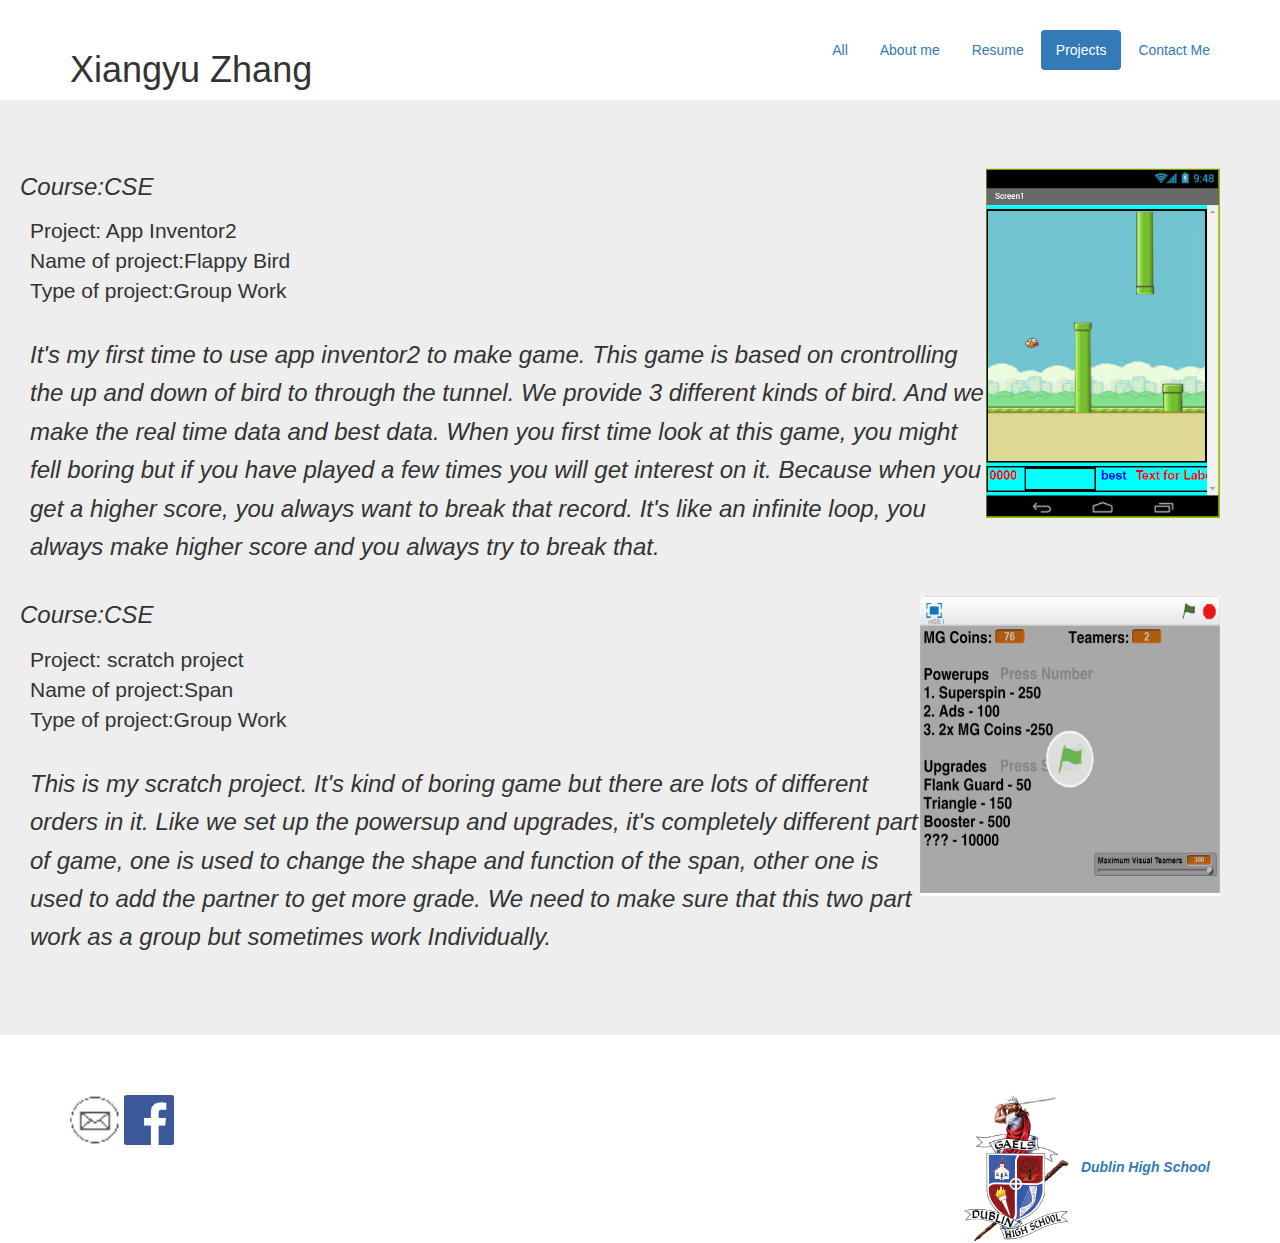
==== Zhang_Project.html @ 0f082287 "My first commit" ====
<!DOCTYPE html>
  <html>
    <head>
      <title>Engineering protfolio</title>
        <link rel="stylesheet" type="text/css" href="bootstrap.css">
        <link rel="stylesheet" type="text/css" href="stylesheet.css">
    </head>
    
    
    <body class='image'>
      <header class="container">
        <div class="row">
          <div class="col-md-4">
            <h1>Xiangyu Zhang</h1>
          </div>
            <div class='pull-right'>
              <ul class="nav nav-pills">
                <li><a href='index.html'>All</a></li>
                <li><a href="Zhang_Aboutme.html">About me</a></li>
                <li><a href='Zhang_Resme.html'>Resume</a></li>
                <li class="active"><a href='Zhang_Project.html'>Projects</a></li>
                <li><a href='Zhang_Contractme.html'>Contact Me</a></li>
              </ul>
          </div>
        </div>
      </header>
        
        
      <section class='jumbotron'>
        <div class='col-ml-3'>
          <img style='float:right; margin-right:60px; height: 350px' src='image/app.jpg'/>
            <h3 style='margin-left:20px'><em>Course:CSE</em></h3>
            <p style='margin-left:30px'>Project: App Inventor2</br>Name of project:Flappy Bird</br>Type of project:Group Work</p>
          <h3 style='margin:30px'>It's my first time to use app inventor2 to make game. This game is based on crontrolling the up and down of bird to through the tunnel. We provide 3 different kinds of bird. And we make the real time data and best data. When you first time look at this game, you might fell boring but if you have played a few times you will get interest on it. Because when you get a higher score, you always want to break that record. It's like an infinite loop, you always make higher score and you always try to break that.</h3>
          <img style='float:right; margin-right:60px; height: 300px; width: 300px' src='image/Capture.PNG'/>
            <h3 style='margin-left:20px'><em>Course:CSE</em></h3>
            <p style='margin-left:30px'>Project: scratch project</br>Name of project:Span</br>Type of project:Group Work</p>
          <h3 style='margin:30px'>This is my scratch project. It's kind of boring game but there are lots of different orders in it. Like we set up the powersup and upgrades, it's completely different part of game, one is used to change the shape and function of the span, other one is used to add the partner to get  more grade. We need to make sure that this two part work as a group but sometimes work Individually. </h3>
        </div>
      </section>
          
        
      <footer class='container'>
        <div>
          <a href="mailto:3705168@gmail.com"><img src="image/mail.jpg" width='50px' height='50px'/></a>
          <img src="image/facebook.jpg" width='50px' height='50px'/>
        <div class="pull-right ">
          <a href="http://www.dublin.k12.ca.us/dhs"><img src="image/dublin.png"/><strong><i>Dublin High School</i></strong></a>
        </div>
      </footer>
    </body>
  </html>
---- stylesheet.css ----
.image {
  background-image: url("https://yayasandmdi.files.wordpress.com/2016/01/tags-christmas-abstract-xmas-background-design-backgrounds.jpg");
  background-attachment: fixed;
}
.alligncenter {
    text-align: center;
}
.mydiv {
  padding-top: 30px;
  padding-bottom: 30px;
  margin-top: 10px;
  margin-bottom: 30px;
  border-radius: 10px;
  border: 1px solid #000000;
  max-width: 80%;
  color: inherit;
  background-color: #eee;
  background-image: url("https://s-media-cache-ak0.pinimg.com/564x/11/06/91/1106912ed61c9d4fe9d0398577ab87da.jpg");
}
h3 {
  font-style: italic;
  line-height: 1.6
}
.mydiy {
  padding-top: 30px;
  padding-bottom: 30px;
  margin-top: 10px;
  margin-bottom: 30px;
  border-radius: 10px;
  border: 1px solid #000000;
  max-width: 80%;
  color: inherit;
}
.container {
  padding-right: 15px;
  padding-left: 15px;
  margin-right: auto;
  margin-left: auto;
  padding-top: 30px
}
h4{
  line-height: 1.7
}


.hovereffect {
  width: 100%;
  height: 100%;
  float: left;
  overflow: hidden;
  position: relative;
  text-align: center;
  cursor: default;
  background: #FF83FA	;
}

.hovereffect .overlay {
  width: 100%;
  height: 100%;
  position: absolute;
  overflow: hidden;
  top: 0;
  left: 0;
  padding: 50px 20px;
}

.hovereffect img {
  display: block;
  position: relative;
  max-width: none;
  width: calc(100% + 20px);
  -webkit-transition: opacity 0.35s, -webkit-transform 0.35s;
  transition: opacity 0.35s, transform 0.35s;
  -webkit-transform: translate3d(-10px,0,0);
  transform: translate3d(-10px,0,0);
  -webkit-backface-visibility: hidden;
  backface-visibility: hidden;
}

.hovereffect:hover img {
  opacity: 0.4;
  filter: alpha(opacity=40);
  -webkit-transform: translate3d(0,0,0);
  transform: translate3d(0,0,0);
}

.hovereffect h2 {
  text-transform: uppercase;
  color: #fff;
  text-align: center;
  position: relative;
  font-size: 17px;
  overflow: hidden;
  padding: 0.5em 0;
  background-color: transparent;
}

.hovereffect a, .hovereffect p {
  color: #FFF;
  opacity: 0;
  filter: alpha(opacity=0);
  -webkit-transition: opacity 0.35s, -webkit-transform 0.35s;
  transition: opacity 0.35s, transform 0.35s;
  -webkit-transform: translate3d(100%,0,0);
  transform: translate3d(100%,0,0);
}

.hovereffect:hover a, .hovereffect:hover p {
  opacity: 1;
  filter: alpha(opacity=100);
  -webkit-transform: translate3d(0,0,0);
  transform: translate3d(0,0,0);
}
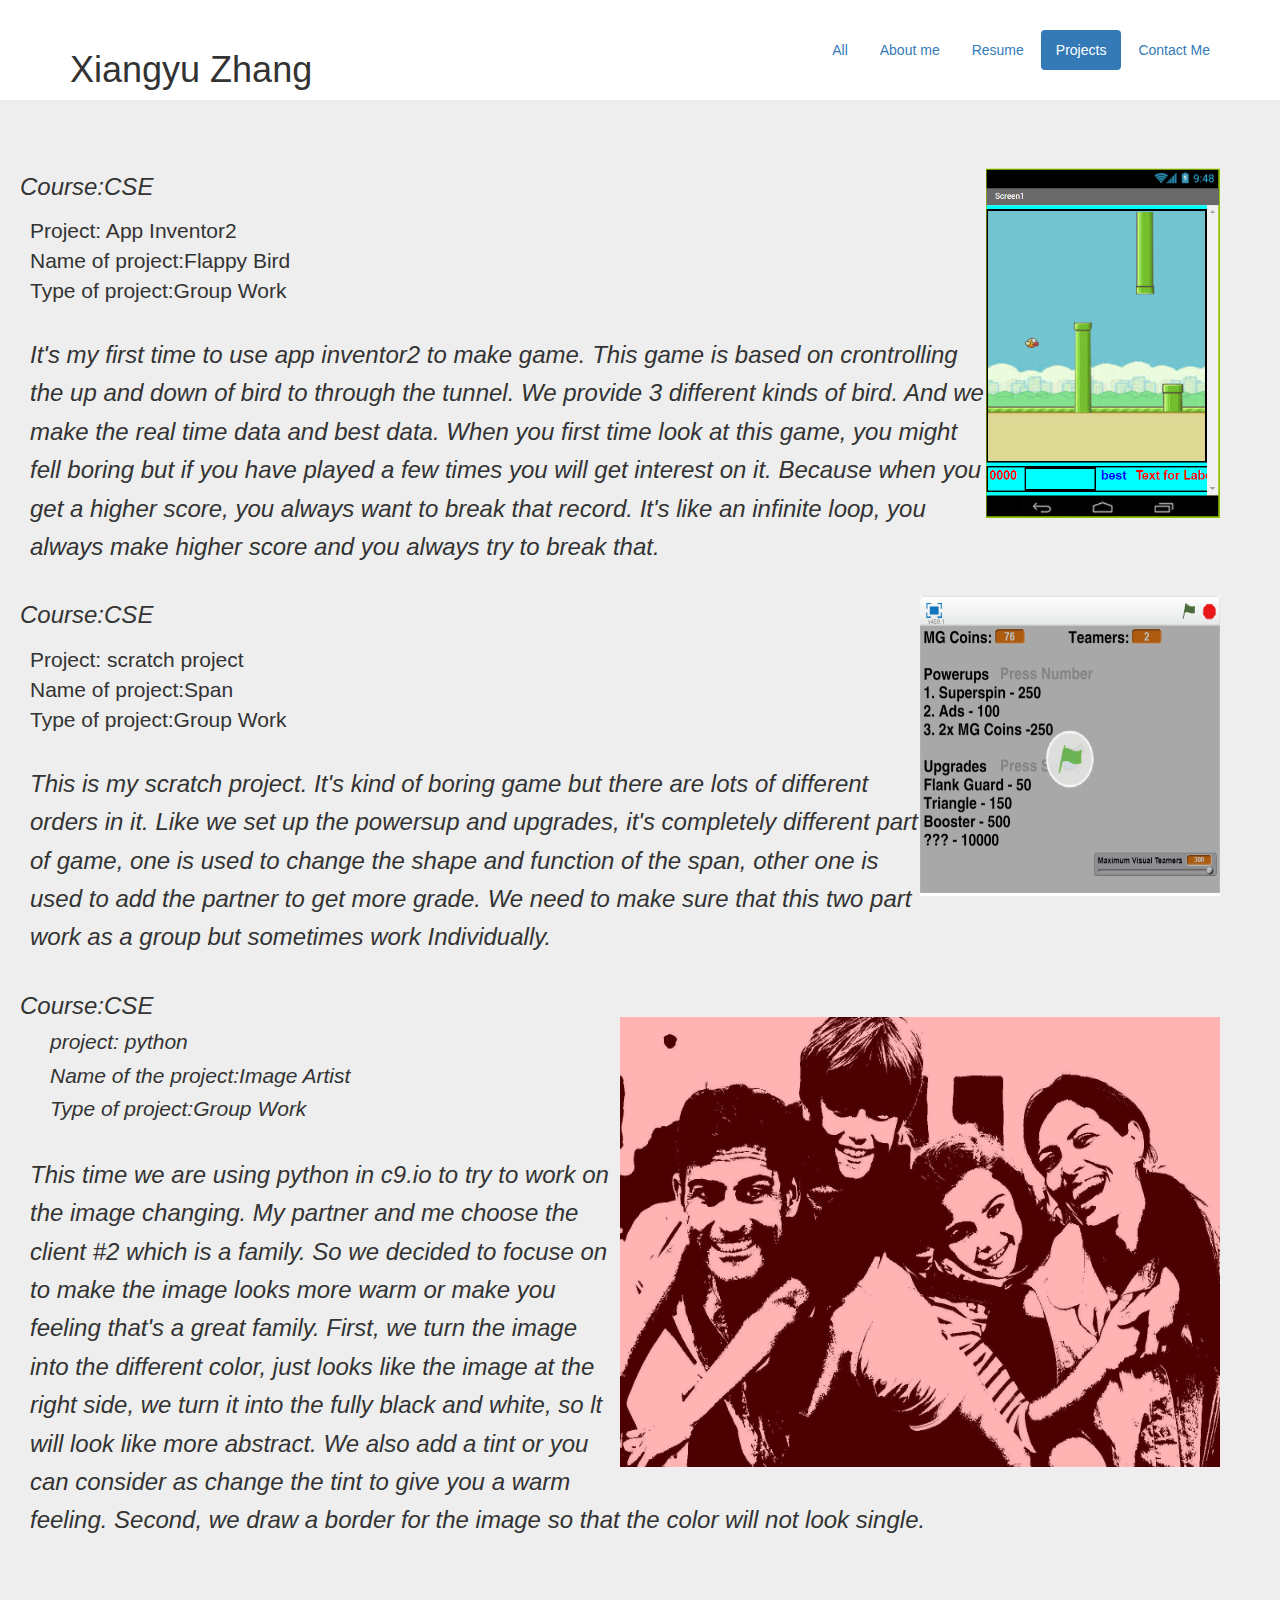
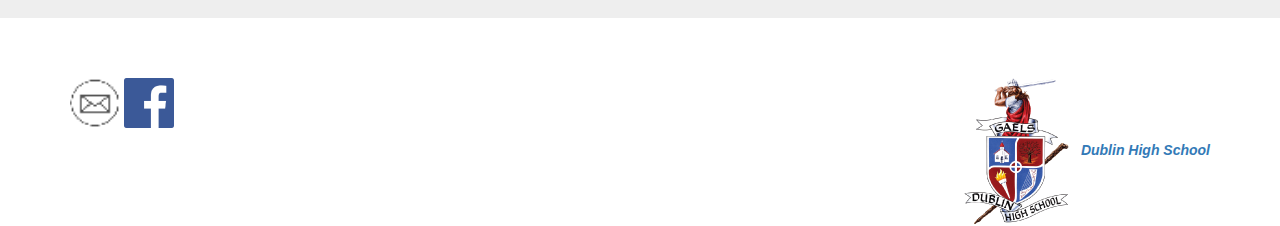
==== commit 3462a22e: "My first commit" ====
--- a/Zhang_Project.html
+++ b/Zhang_Project.html
@@ -36,6 +36,10 @@
             <h3 style='margin-left:20px'><em>Course:CSE</em></h3>
             <p style='margin-left:30px'>Project: scratch project</br>Name of project:Span</br>Type of project:Group Work</p>
           <h3 style='margin:30px'>This is my scratch project. It's kind of boring game but there are lots of different orders in it. Like we set up the powersup and upgrades, it's completely different part of game, one is used to change the shape and function of the span, other one is used to add the partner to get  more grade. We need to make sure that this two part work as a group but sometimes work Individually. </h3>
+          <img style='float:right; margin-right:60px; margin-top: 30px; height: 450px; width: 600px' src='image/download.png'>
+            <h3 style='margin-left:20px'/><em>Course:CSE</em>
+            <p style='margin-left:30px'>project: python</br>Name of the project:Image Artist</br>Type of project:Group Work</p>
+          <h3 style='margin:30px'>This time we are using python in c9.io to try to work on the image changing. My partner and me choose the client #2 which is a family. So we decided to focuse on to make the image looks more warm or make you feeling that's a great family. First, we turn the image into the different color, just looks like the image at the right side, we turn it into the fully black and white, so lt will look like more abstract. We also add a tint or you can consider as change the tint to give you a warm feeling. Second, we draw a border for the image so that the color will not look single.</h3>
         </div>
       </section>
           
--- a/stylesheet.css
+++ b/stylesheet.css
@@ -84,7 +84,7 @@
   transform: translate3d(0,0,0);
 }
 
-.hovereffect h2 {
+.hovereffect h1 {
   text-transform: uppercase;
   color: #fff;
   text-align: center;
